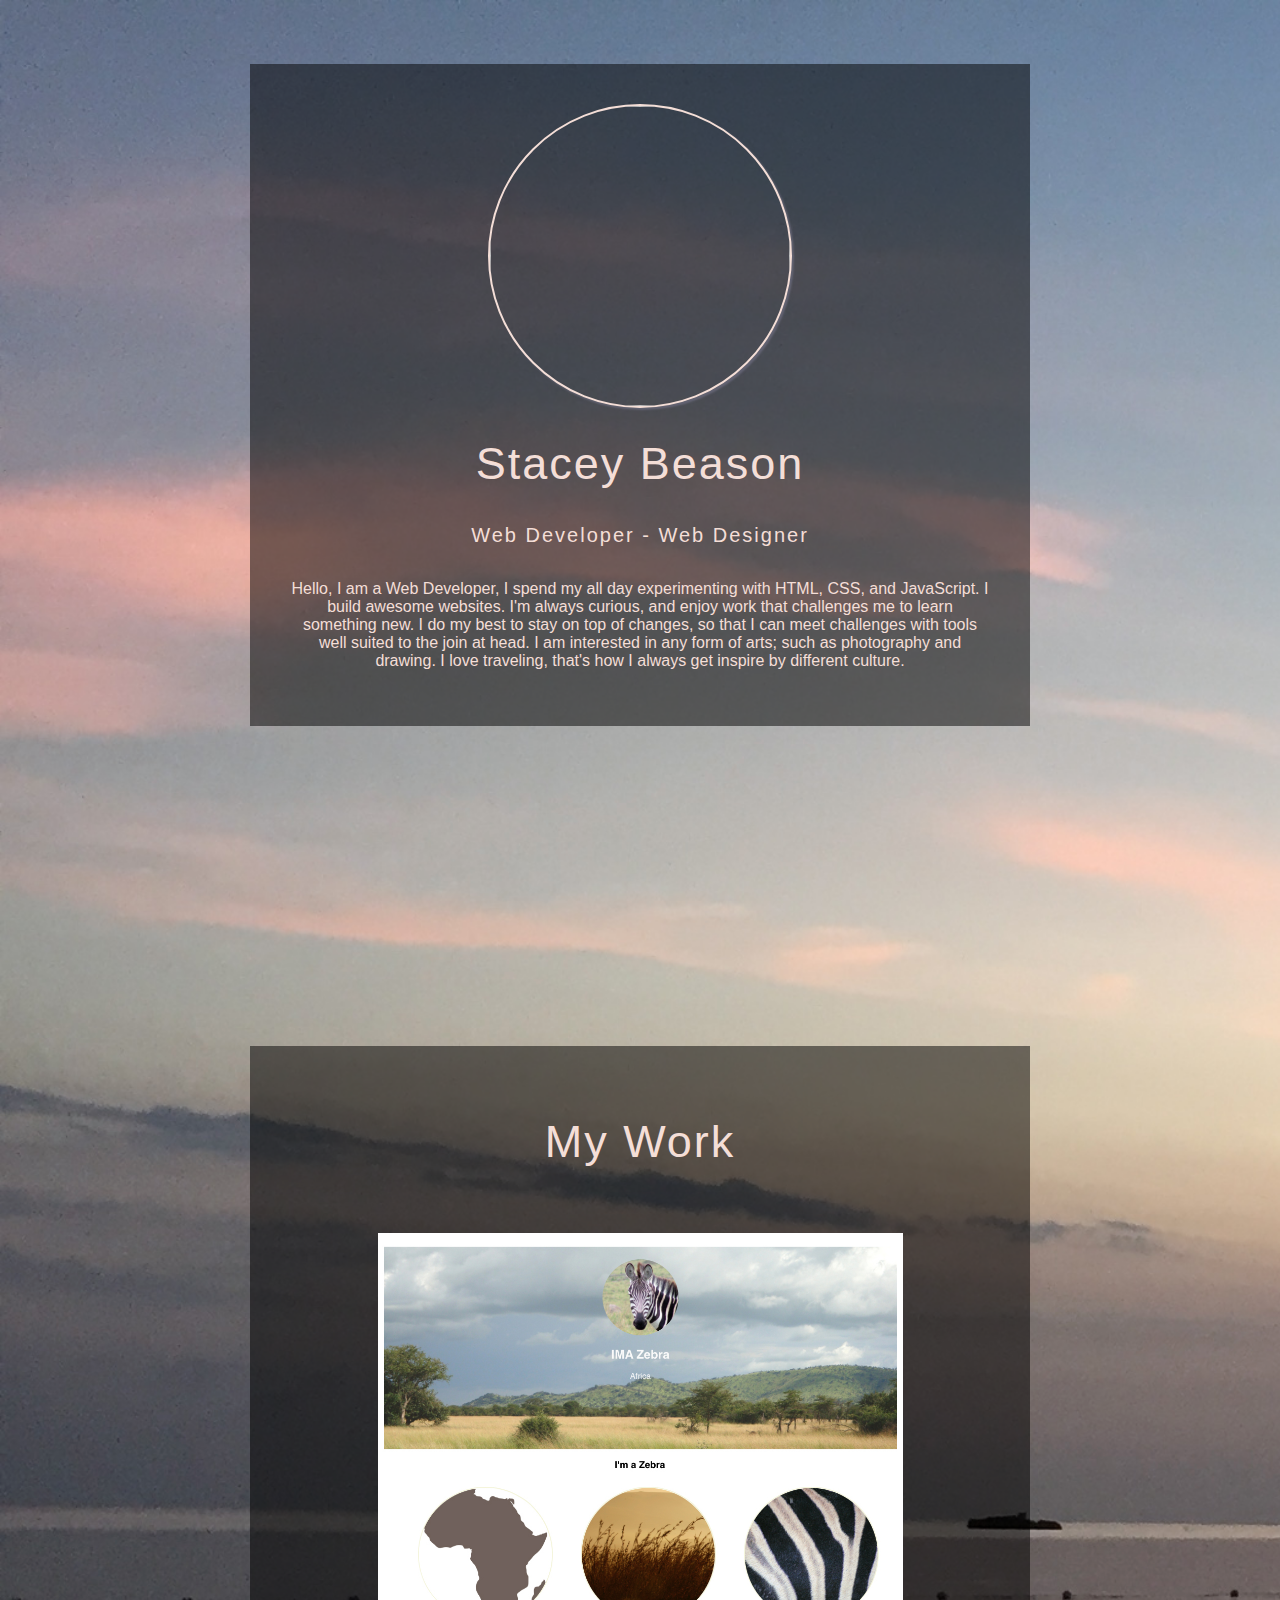
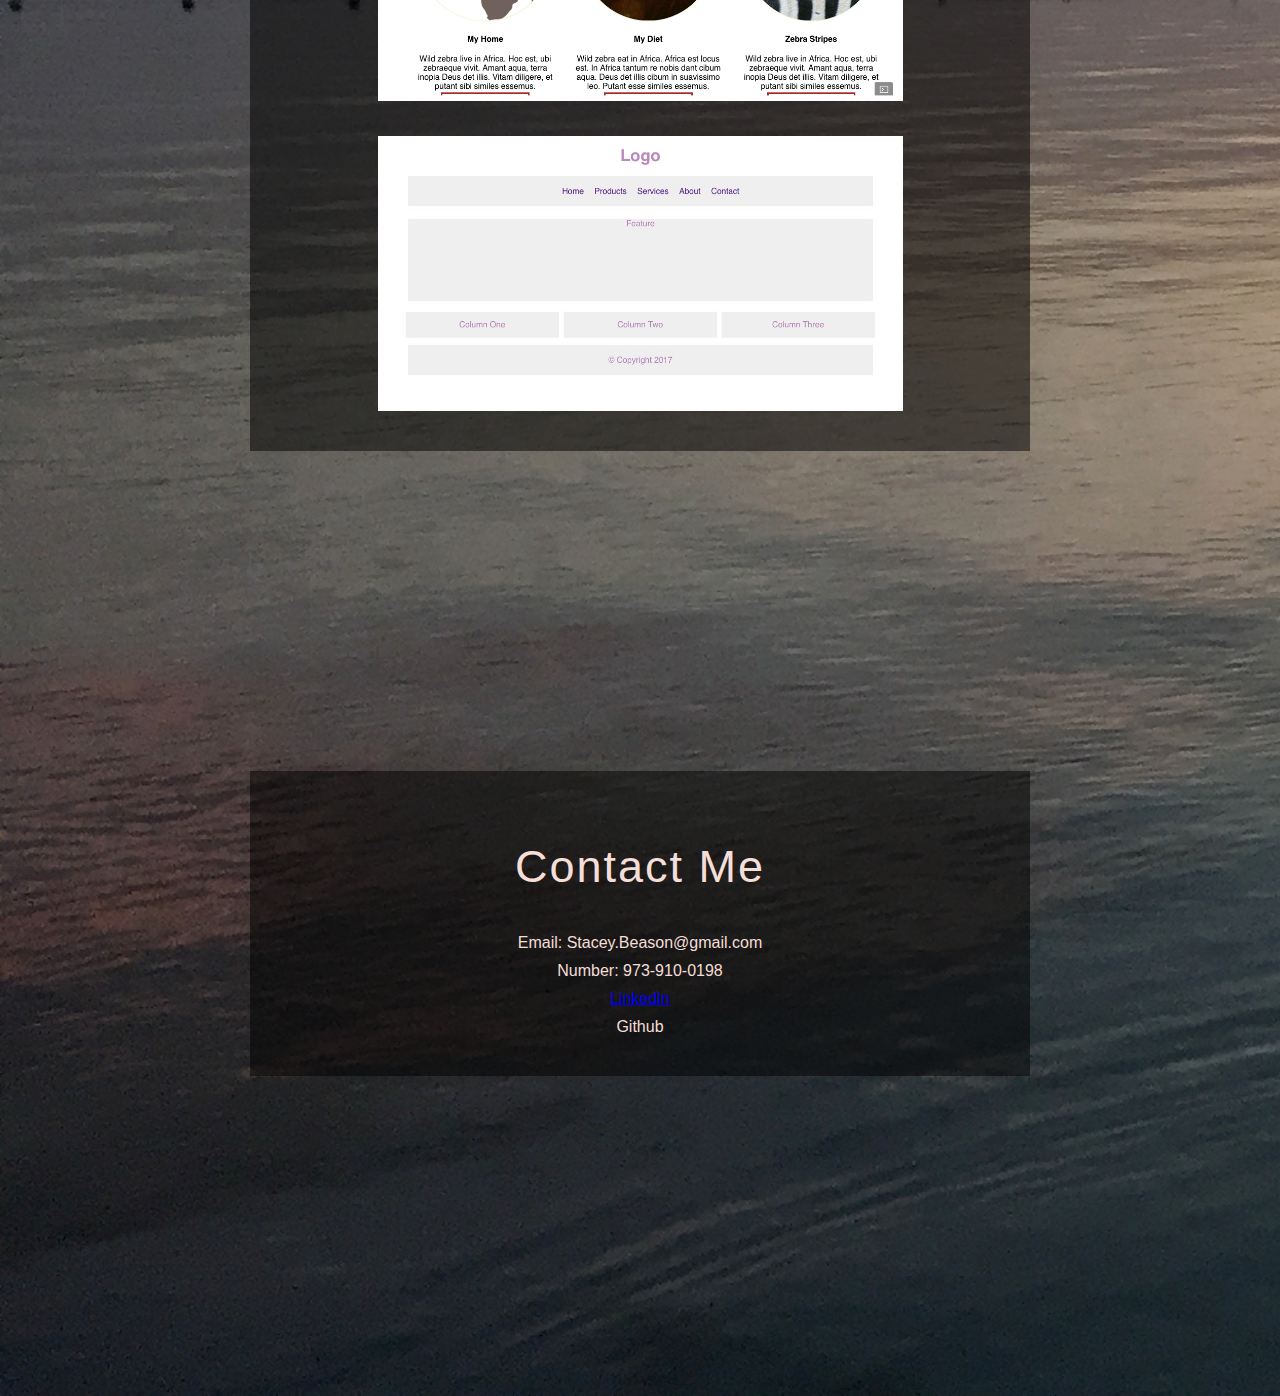
==== MyOnlineResume.html @ 9b2df490 "added my profile" ====
<!Doctpye HTML>
<head>
	<meta charset="uft-8">
	<link rel="stylesheet" type="text/css" href="mystyle.css">
	<!-- <style type="text/css">

* {
	align: center;
	}

body {
	margin: 0 auto;
	padding: 0 auto;
	background: url(bg.jpg) no-repeat;
	background-size: cover;
}

.card, .work, .contact {
	width: 700px;
	background: rgba(0, 0, 0, 0.5);
	padding: 40px;
	text-align: center;
	margin: auto;
	margin-top: 5%;
	margin-bottom: 25%;
	color: #f4ded7;
	font-family: Arial, sans serif;
}

.card-img {
	width: 200px;
	height: 200px;
	border-radius: 50%;
	border: 2px solid #f4ded7;
 	box-shadow: 2px 2px 2px #636373;
	width: 300px;
	height: 300px;
}

.work img {
	width: 75%;
	padding-top: 5%;
}

h1 {
	font-size: 45px;
	letter-spacing: 2px;
	font-weight: 100;
}

h5{
	font-size: 20px;
	letter-spacing: 2px;
	font-weight: 100;
}

ul {
	padding: 0;
	margin: 0;
}

li {
	padding-top: 10px; 
	list-style: none;
}

li a:hover {
	color: white;
}

	</style> -->
	<title>Stacey Beason</title>
</head>
<body>
<div class="card">
	<img src="myprofile.jpg" alt="" class="card-img">
	<h1>Stacey Beason</h1>
	<h5>Web Developer - Web Designer</h5>

<!-- <ul>
	<li>New York Code and Design</li>
	<li>New york, NY</li>
	<li>2018</li>
</ul> -->

<p>Hello, I am a Web Developer, I spend my all day experimenting with HTML, CSS, and JavaScript. I build awesome websites. I'm always curious, and enjoy work that challenges me to learn something new. I do my best to stay on top of changes, so that I can meet challenges with tools well suited to the join at head. I am interested in any form of arts; such as photography and drawing. I love traveling, that's how I always get inspire by different culture.</p>

</div>

<div class="work">

 <h1>My Work</h1>
<img src="work1.jpg">
<img src="work2.jpg">
<!-- <img src="">
<img src=""> -->
</div>

<div class="Contact">
<h1>Contact Me</h1>
	<ul>
	<li>Email: Stacey.Beason@gmail.com</li>
	<li>Number: 973-910-0198</li>
	<li><a href="https://www.linkedin.com/in/staceybeason">Linkedin</a></li>
	<li><a herf="https://www.github.com/StaceyCoder">Github</a></li>
	</ul>
	</table>

</div>

</body>
</html>
---- mystyle.css ----
* {
	align: center;
	}

body {
	margin: 0 auto;
	padding: 0 auto;
	background: url(bg.jpg) no-repeat;
	background-size: cover;
}

.card, .work, .contact {
	width: 700px;
	background: rgba(0, 0, 0, 0.5);
	padding: 40px;
	text-align: center;
	margin: auto;
	margin-top: 5%;
	margin-bottom: 25%;
	color: #f4ded7;
	font-family: Arial, sans serif;
}

.card-img {
	width: 200px;
	height: 200px;
	border-radius: 50%;
	border: 2px solid #f4ded7;
 	box-shadow: 2px 2px 2px #636373;
	width: 300px;
	height: 300px;
}

.work img {
	width: 75%;
	padding-top: 5%;
}

h1 {
	font-size: 45px;
	letter-spacing: 2px;
	font-weight: 100;
}

h5{
	font-size: 20px;
	letter-spacing: 2px;
	font-weight: 100;
}

ul {
	padding: 0;
	margin: 0;
}

li {
	padding-top: 10px; 
	list-style: none;
}

li a:hover {
	color: white;
}
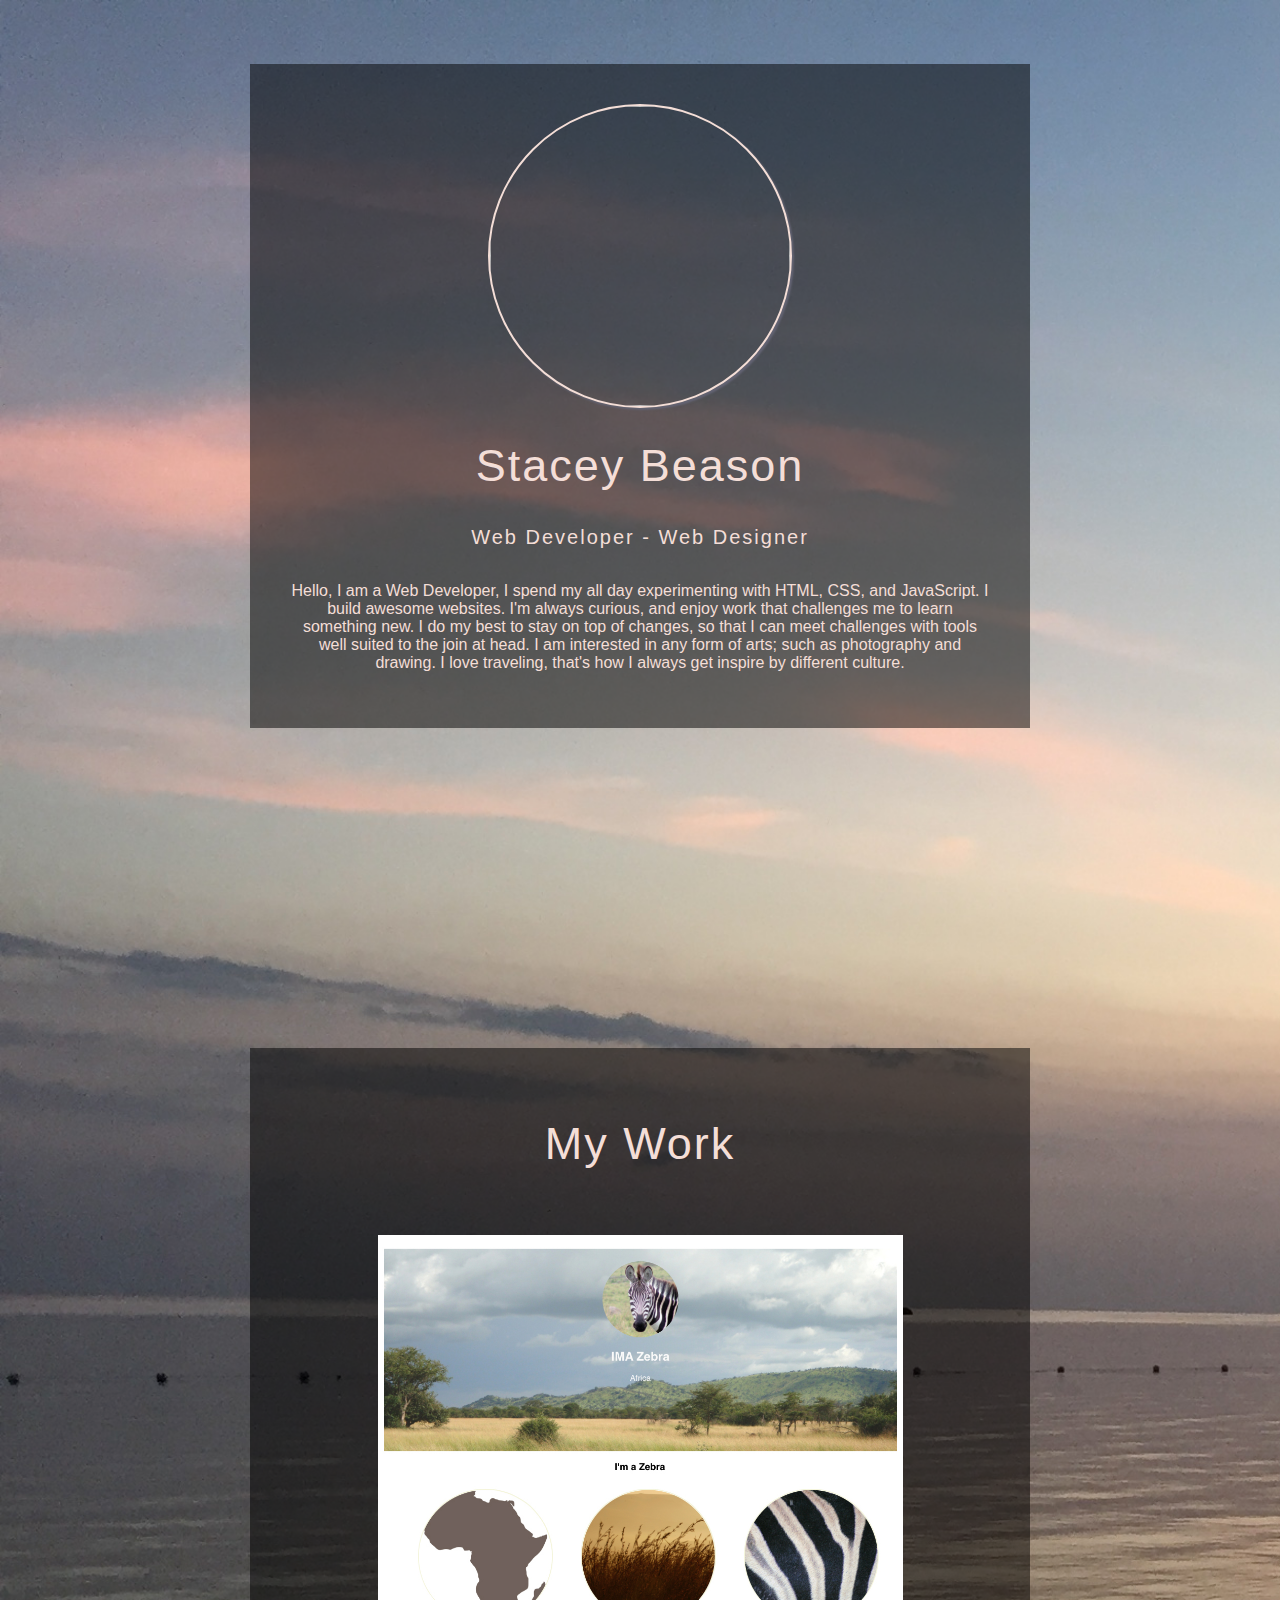
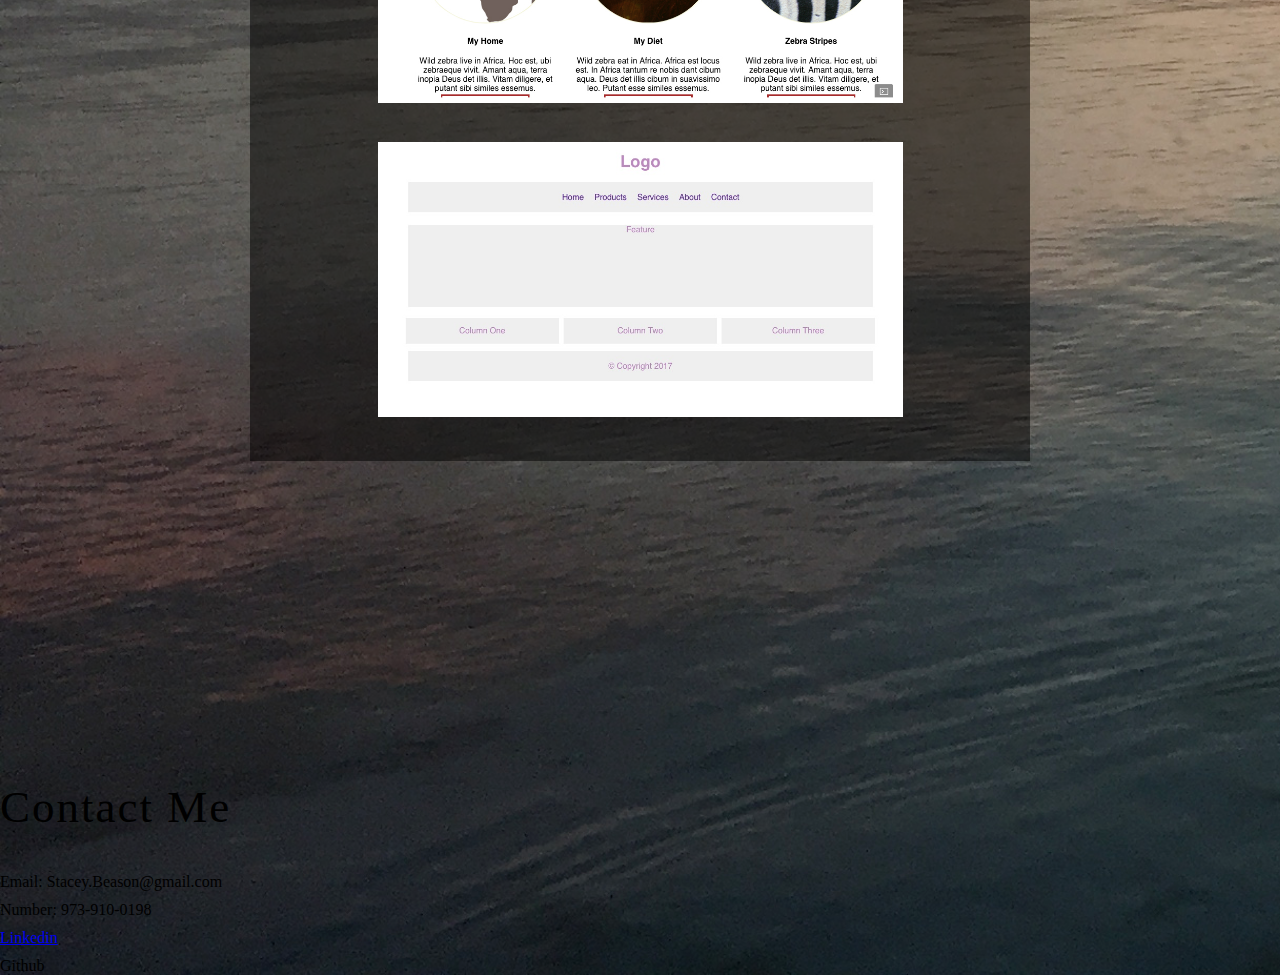
==== commit 0c9a4d75: "changes" ====
--- a/MyOnlineResume.html
+++ b/MyOnlineResume.html
@@ -1,4 +1,5 @@
-<!Doctpye HTML>
+<!DOCTYPE html>
+<html>
 <head>
 	<meta charset="uft-8">
 	<link rel="stylesheet" type="text/css" href="mystyle.css">
@@ -109,4 +110,4 @@
 </div>
 
 </body>
-</html>+</html>
